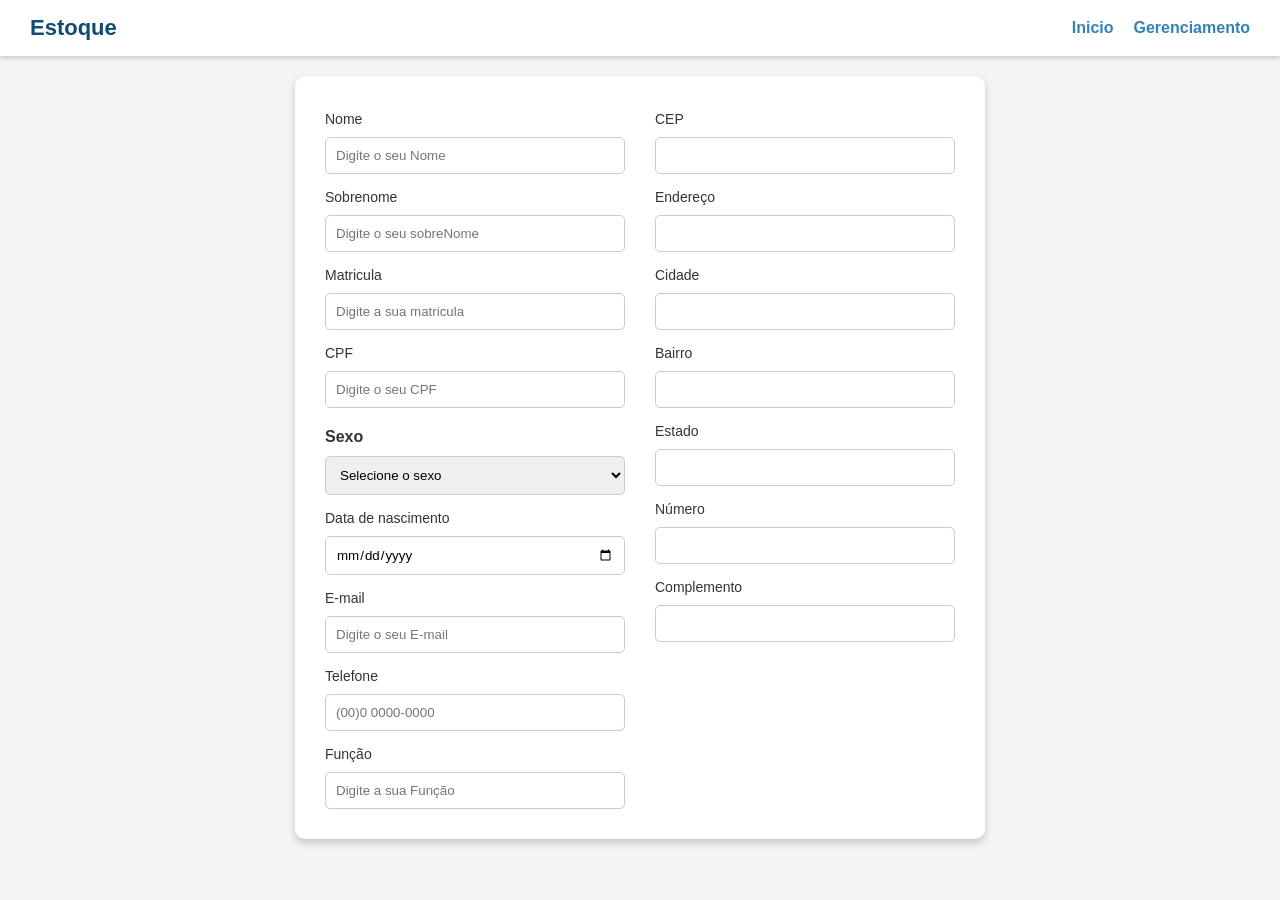
==== src/main/webapp/pages/cadastro.html @ 5e728985 "Criando tela de cadastro e JS" ====
<!DOCTYPE html>
<html>
    <head>
        <link rel="stylesheet" href="../css/reset.css"/>
        <link rel="stylesheet" href="../css/color.css"/>
        <link rel="stylesheet" href="../css/cadastro.css"/>
        <meta charset="UTF-8">
        <meta name="viewport" content="width=device-width, initial-scale=1.0">
        <title>Cadastro</title>

    </head>
    <body>
         <header id="header">
            <h1 id="tituloCadastro">Estoque</h1>
            <nav>
                <ul>
                    <li><a href="#">Inicio</a></li>
                    <li><a href="#">Gerenciamento</a></li>
                </ul>
            </nav>
        </header>
        <main id="main" >
            <form action="/cadastro" method="POST">
                <div class="container">
                    <div class="dadosPessoais">
                        <label for="nameFirst">Nome</label>
                        <input type="text" name="nameFirst" id="nameFirst" placeholder="Digite o seu Nome" />
                        <label for="sobreNome">Sobrenome</label>
                        <input type="text" name="sobreNome" id="sobreNome" placeholder="Digite o seu sobreNome" />
                        <label for="matricula">Matricula</label>
                        <input type="text" name="matricula" id="matricula" placeholder="Digite a sua matricula" />
                        <label for="cpf">CPF</label>
                        <input type="text" name="cpf" id="cpf" placeholder="Digite o seu CPF" />
                        <p>Sexo</p>
                        <select>
                            <option value="">Selecione o sexo</option>
                            <option value="1">Masculino</option>
                            <option value="2">Feminino</option>
                        </select>
                        <label for="dtaNascimento">Data de nascimento</label>
                        <input type="date" name="dtaNascimento" id="dtaNascimento" />
                        <label for="email">E-mail</label>
                        <input type="email" name="email" id="email" placeholder="Digite o seu E-mail"/>
                        <label for="telefone">Telefone</label>
                        <input type="tel" name="telefone" placeholder="(00)0 0000-0000"/>
                        <label for="funcao">Função</label>
                        <input type="text" name="funcao" placeholder="Digite a sua Função"/>
                    </div>
                    <div class="containerEndereco">
                        <label for="cep">CEP</label>
                        <input type="text" name="cep" id="cep"  />
                        <label for="endereco">Endereço</label>
                        <input type="text" name="endereco" id="endereco" />
                        <label for="cidade">Cidade</label>
                        <input type="text" name="cidade" id="cidade" />
                        <label for="bairro">Bairro</label>
                        <input type="text" name="bairro" id="bairro" />
                        <label for="estado">Estado</label>
                        <input type="text" name="estado" id="estado" />
                        <label for="numero">Número</label>
                        <input type="text" name="numero" id="numero" />
                        <label for="complemento">Complemento</label>
                        <input type="text" name="complemento" id="complemento" />
                    <div/>
                    <div class="btn">
                        <button type="submit">Cadastrar<button/>
                            
                    <div/>
                </div>
            </form>
        </main>
        <script src ="../js/cep.js"></script>
    </body>
</html>
---- src/main/webapp/css/color.css ----
/*
Click nbfs://nbhost/SystemFileSystem/Templates/Licenses/license-default.txt to change this license
Click nbfs://nbhost/SystemFileSystem/Templates/JSP_Servlet/CascadeStyleSheet.css to edit this template
*/
/* 
    Created on : 5 de mar. de 2026, 11:45:45
    Author     : helde
*/
:root{
    /* Cores principais */
    --primary-dark: #0f4c75;
    --primary-medium: #3382b8;
    --primary-light: bbe1fa;
    
    /* Cores de ação (botões / confirmação) */
    --success: #1b9c85;
    --success-hover: #157a6e;
    
    /* Neutros */
    --white: #ffffff;
    --gray-light: #f5f5f5;
    --gray-medium: #cccccc;
    --gray-dark: #333333;
    
    /* Sombra */
    --shadow-default: rgba(0, 0, 0, 0.2);
}
---- src/main/webapp/css/cadastro.css ----
body {
    background-color: var(--gray-light);
    color: var(--gray-dark);
}

#header {
    display: flex;
    justify-content: space-between;
    align-items: center;
    background-color: var(--white);
    padding: 15px 30px;
    box-shadow: 0 2px 5px var(--shadow-default);
    margin-bottom: 20px;
}

#tituloCadastro {
    font-size: 22px;
    color: var(--primary-dark);
}

nav ul {
    display: flex;
    list-style: none;
    gap: 20px;
}

nav a {
    text-decoration: none;
    color: var(--primary-medium);
    font-weight: bold;
}

nav a:hover {
    color: var(--primary-dark);
}

#main {
    display: flex;
    justify-content: center;
}

.container {
    background-color: var(--white);
    padding: 30px;
    border-radius: 10px;
    box-shadow: 0 4px 8px var(--shadow-default);
    width: 100%;
    max-width: 1100px;
    display: flex;
    gap: 30px;
    flex-wrap: wrap;
}

.dadosPessoais,
.containerEndereco {
    flex: 1;
    min-width: 300px;
    display: flex;
    flex-direction: column;
    gap: 10px;
}

label {
    font-size: 14px;
    margin-top: 5px;
}

input,
select {
    padding: 10px;
    border-radius: 5px;
    border: 1px solid var(--gray-medium);
    outline: none;
    transition: 0.2s;
}

input:focus,
select:focus {
    border-color: var(--primary-medium);
}

.dadosPessoais p {
    margin-top: 10px;
    font-weight: bold;
}

.btn {
    width: 100%;
    display: flex;
    justify-content: center;
    margin-top: 20px;
}

.btn button {
    padding: 12px 30px;
    background-color:  var(--sucess);
    color: var(--white);
    border: none;
    border-radius: 8px;
    font-size: 16px;
    cursor: pointer;
    transition: 0.2s;
}

.btn button:hover {
    background-color: var(--sucess-hover);
    
}
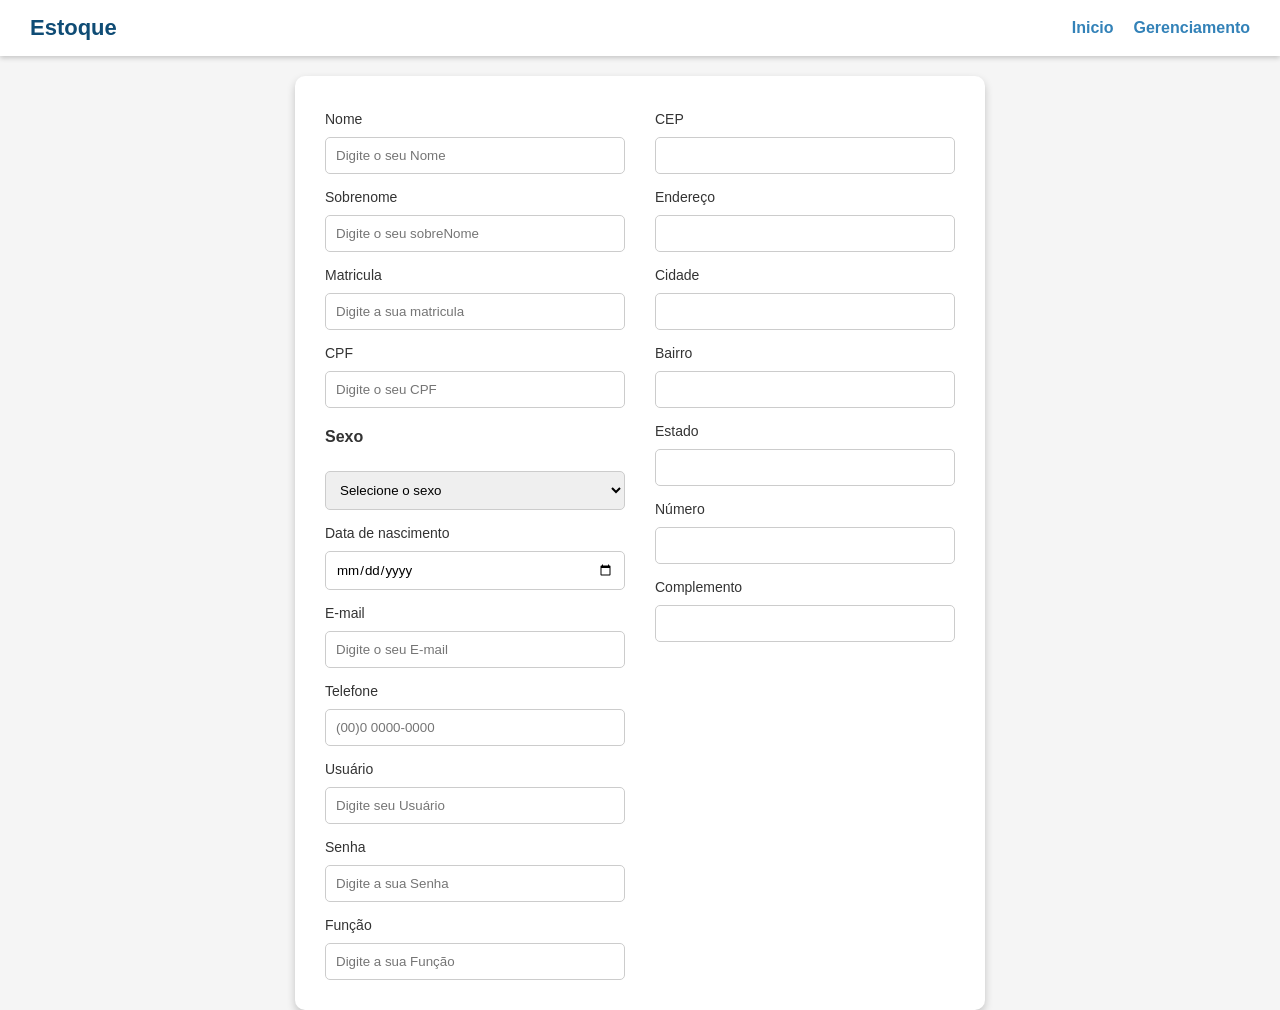
==== commit 4cf3235f: "Antes do Docker" ====
--- a/src/main/webapp/pages/cadastro.html
+++ b/src/main/webapp/pages/cadastro.html
@@ -20,7 +20,7 @@
             </nav>
         </header>
         <main id="main" >
-            <form action="/cadastro" method="POST">
+            <form action="../cadastro" method="POST">
                 <div class="container">
                     <div class="dadosPessoais">
                         <label for="nameFirst">Nome</label>
@@ -32,6 +32,7 @@
                         <label for="cpf">CPF</label>
                         <input type="text" name="cpf" id="cpf" placeholder="Digite o seu CPF" />
                         <p>Sexo</p>
+                        <label for="sexo"></label>
                         <select>
                             <option value="">Selecione o sexo</option>
                             <option value="1">Masculino</option>
@@ -43,6 +44,10 @@
                         <input type="email" name="email" id="email" placeholder="Digite o seu E-mail"/>
                         <label for="telefone">Telefone</label>
                         <input type="tel" name="telefone" placeholder="(00)0 0000-0000"/>
+                        <label for="usuario">Usuário</label>
+                        <input type="text" name="usuario" id="usuario" placeholder="Digite seu Usuário"/>
+                        <label for="Senha">Senha</label>
+                        <input type="password" name="senha" id ="senha" placeholder="Digite a sua Senha"/>
                         <label for="funcao">Função</label>
                         <input type="text" name="funcao" placeholder="Digite a sua Função"/>
                     </div>
